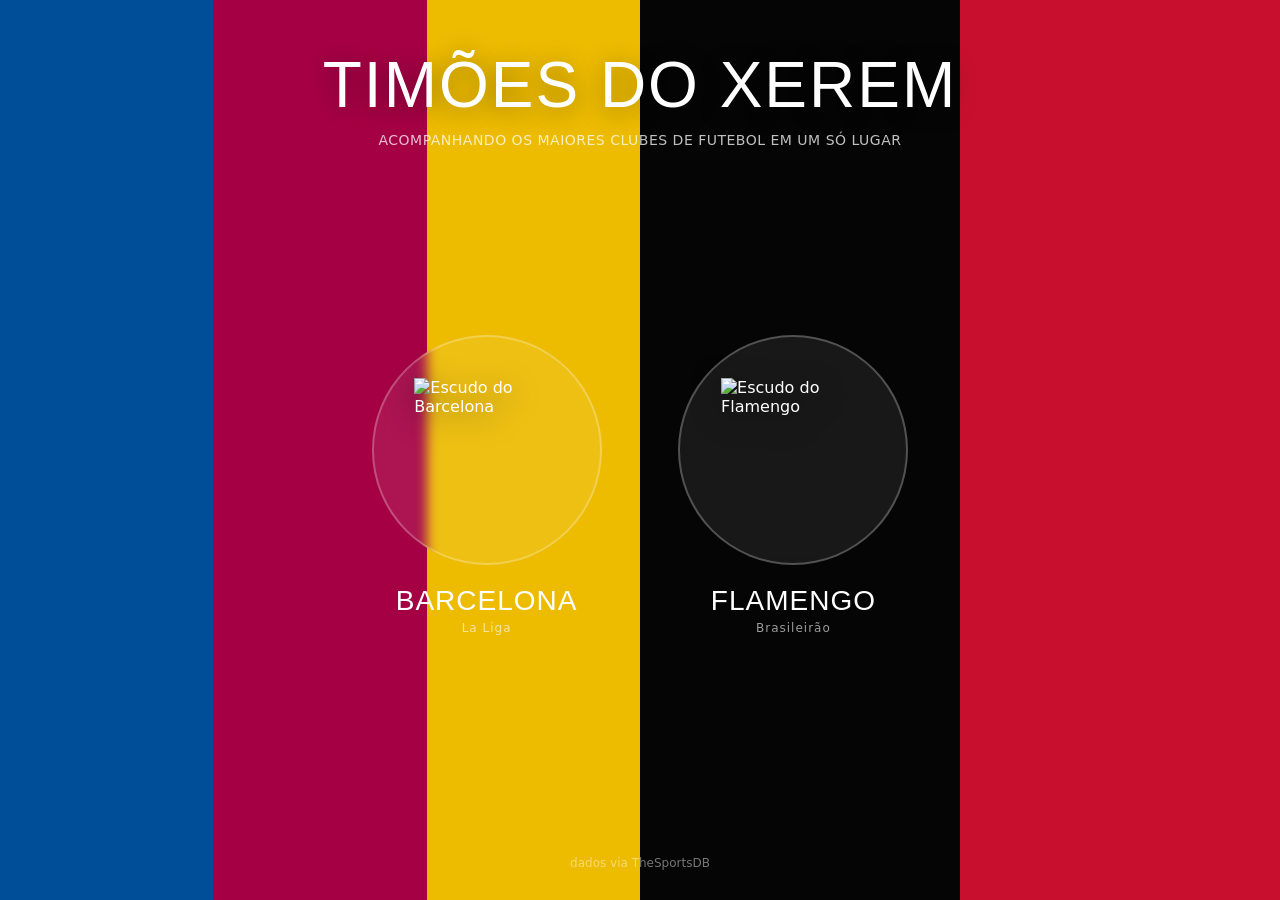
==== index.html @ cdf54cd4 "Update font import to include Raleway" ====
<!DOCTYPE html>
<html lang="pt-BR">
<head>
<meta charset="UTF-8">
<meta name="viewport" content="width=device-width, initial-scale=1.0">
<title>Timões do Xerem</title>
<style>
  @import url('https://fonts.googleapis.com/css2?family=Lato:ital,wght@0,100;0,300;0,400;0,700;0,900;1,100;1,300;1,400;1,700;1,900&family=Raleway:ital,wght@0,100..900;1,100..900&display=swap');

  :root{
    --barca-blue:#004d98;
    --barca-garnet:#a50044;
    --barca-gold:#edbb00;
    --fla-black:#050505;
    --fla-red:#c8102e;
    --gold:#f0c419;
  }
  *{box-sizing:border-box;}
  html,body{
    margin:0;height:100%;
    font-family:'Manrope',system-ui,sans-serif;
    overflow-x:hidden;
  }
  body{
    min-height:100vh;
    display:flex;
    flex-direction:column;
    background:
      linear-gradient(90deg,
        var(--barca-blue) 0%, var(--barca-blue) 16.66%,
        var(--barca-garnet) 16.66%, var(--barca-garnet) 33.33%,
        var(--barca-gold) 33.33%, var(--barca-gold) 50%,
        var(--fla-black) 50%, var(--fla-black) 75%,
        var(--fla-red) 75%, var(--fla-red) 100%);
    position:relative;
  }

  header{
    text-align:center;
    padding:48px 16px 12px;
    position:relative;
    z-index:2;
  }
  header h1{
    font-family:'Anton',sans-serif;
    font-weight:400;
    font-size:clamp(34px,7vw,64px);
    letter-spacing:2px;
    text-transform:uppercase;
    color:#fff;
    margin:0;
    text-shadow:0 4px 24px rgba(0,0,0,0.4);
  }
  header p{
    color:rgba(255,255,255,0.75);
    margin-top:10px;
    font-size:14px;
    letter-spacing:0.5px;
  }

  main{
    flex:1;
    display:flex;
    align-items:center;
    justify-content:center;
    gap:min(6vw,80px);
    padding:40px 16px 80px;
    position:relative;
    z-index:2;
    flex-wrap:wrap;
  }

  .team-card{
    display:flex;
    flex-direction:column;
    align-items:center;
    text-decoration:none;
    color:#fff;
    transition:transform 0.35s ease;
  }
  .team-card:hover{ transform:translateY(-10px); }

  .crest-wrap{
    width:clamp(150px,22vw,230px);
    height:clamp(150px,22vw,230px);
    border-radius:50%;
    background:rgba(255,255,255,0.08);
    backdrop-filter:blur(6px);
    display:flex;
    align-items:center;
    justify-content:center;
    border:2px solid rgba(255,255,255,0.25);
    transition:box-shadow 0.35s ease, border-color 0.35s ease, background 0.35s ease;
  }
  .team-card img{
    width:64%;
    height:64%;
    object-fit:contain;
    filter:drop-shadow(0 6px 14px rgba(0,0,0,0.5));
  }

  .barca-card .crest-wrap:hover{
    border-color:var(--gold);
    box-shadow:0 0 0 6px rgba(240,196,25,0.12), 0 20px 40px rgba(0,0,0,0.4);
    background:rgba(255,255,255,0.14);
  }
  .fla-card .crest-wrap:hover{
    border-color:var(--fla-red);
    box-shadow:0 0 0 6px rgba(200,16,46,0.18), 0 20px 40px rgba(0,0,0,0.4);
    background:rgba(255,255,255,0.14);
  }

  .team-card .name{
    margin-top:20px;
    font-family:'Anton',sans-serif;
    font-size:clamp(20px,3vw,28px);
    letter-spacing:1px;
    text-transform:uppercase;
  }
  .team-card .tag{
    margin-top:4px;
    font-size:12px;
    color:rgba(255,255,255,0.6);
    letter-spacing:1px;
  }

  footer{
    text-align:center;
    color:rgba(255,255,255,0.45);
    font-size:12px;
    padding:20px 16px 30px;
    position:relative;
    z-index:2;
  }

  @media (max-width:600px){
    body{
      background:linear-gradient(90deg,
        var(--barca-blue) 0%, var(--barca-blue) 16.66%,
        var(--barca-garnet) 16.66%, var(--barca-garnet) 33.33%,
        var(--barca-gold) 33.33%, var(--barca-gold) 50%,
        var(--fla-black) 50%, var(--fla-black) 75%,
        var(--fla-red) 75%, var(--fla-red) 100%);
    }
    main{ gap:36px; }
  }
</style>
</head>
<body>

<header>
  <h1>Timões do Xerem</h1>
  <p>ACOMPANHANDO OS MAIORES CLUBES DE FUTEBOL EM UM SÓ LUGAR</p>
</header>

<main>
  <a href="barcelona.html" class="team-card barca-card">
    <div class="crest-wrap">
      <img src="https://upload.wikimedia.org/wikipedia/pt/4/43/FCBarcelona.svg?utm_source=pt.wikipedia.org&utm_campaign=index&utm_content=original" alt="Escudo do Barcelona">
    </div>
    <div class="name">Barcelona</div>
    <div class="tag">La Liga</div>
  </a>

  <a href="flamengo.html" class="team-card fla-card">
    <div class="crest-wrap">
      <img src="https://upload.wikimedia.org/wikipedia/commons/9/93/Flamengo-RJ_%28BRA%29.png?utm_source=pt.wikipedia.org&utm_campaign=index&utm_content=original" alt="Escudo do Flamengo">
    </div>
    <div class="name">Flamengo</div>
    <div class="tag">Brasileirão</div>
  </a>
</main>

<footer>dados via TheSportsDB</footer>

</body>
</html>
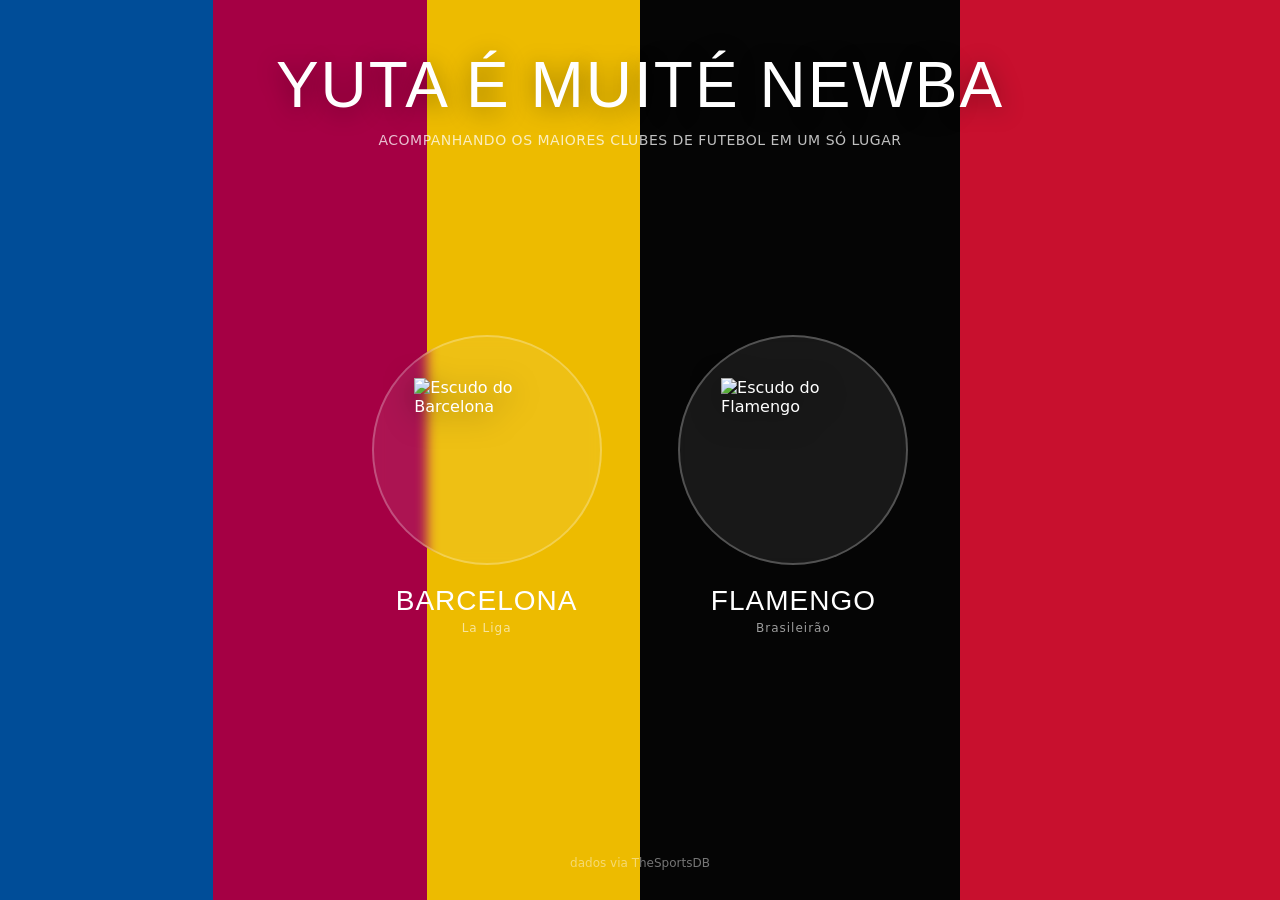
==== commit d4af6970: "Update index.html" ====
--- a/index.html
+++ b/index.html
@@ -5,8 +5,7 @@
 <meta name="viewport" content="width=device-width, initial-scale=1.0">
 <title>Timões do Xerem</title>
 <style>
-  @import url('https://fonts.googleapis.com/css2?family=Lato:ital,wght@0,100;0,300;0,400;0,700;0,900;1,100;1,300;1,400;1,700;1,900&family=Raleway:ital,wght@0,100..900;1,100..900&display=swap');
-
+  @import url('https://fonts.googleapis.com/css2?family=Bricolage+Grotesque:opsz,wght@12..96,200..800&family=Lato:ital,wght@0,100;0,300;0,400;0,700;0,900;1,100;1,300;1,400;1,700;1,900&family=Raleway:ital,wght@0,100..900;1,100..900&display=swap');
   :root{
     --barca-blue:#004d98;
     --barca-garnet:#a50044;
@@ -149,7 +148,7 @@
 <body>
 
 <header>
-  <h1>Timões do Xerem</h1>
+  <h1>YUTA É MUITÉ NEWBA</h1>
   <p>ACOMPANHANDO OS MAIORES CLUBES DE FUTEBOL EM UM SÓ LUGAR</p>
 </header>
 
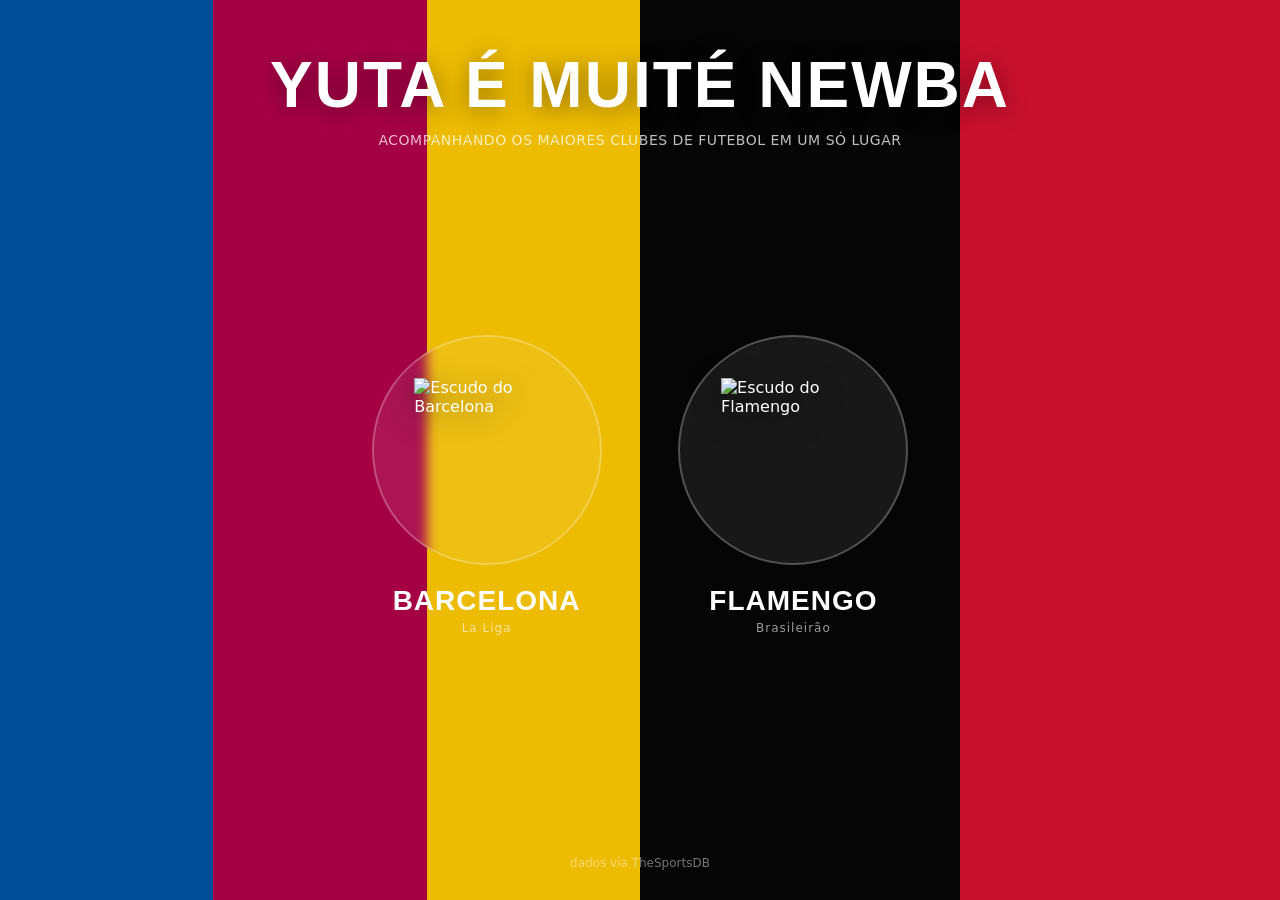
==== commit a8729a29: "Update index.html" ====
--- a/index.html
+++ b/index.html
@@ -5,7 +5,7 @@
 <meta name="viewport" content="width=device-width, initial-scale=1.0">
 <title>Timões do Xerem</title>
 <style>
-  @import url('https://fonts.googleapis.com/css2?family=Bricolage+Grotesque:opsz,wght@12..96,200..800&family=Lato:ital,wght@0,100;0,300;0,400;0,700;0,900;1,100;1,300;1,400;1,700;1,900&family=Raleway:ital,wght@0,100..900;1,100..900&display=swap');
+  @import url(https://fonts.googleapis.com/css2?family=Boldonse&family=Bricolage+Grotesque:opsz,wght@12..96,200..800&family=Lato:ital,wght@0,100;0,300;0,400;0,700;0,900;1,100;1,300;1,400;1,700;1,900&family=Raleway:ital,wght@0,100..900;1,100..900&display=swap);
   :root{
     --barca-blue:#004d98;
     --barca-garnet:#a50044;
@@ -17,7 +17,7 @@
   *{box-sizing:border-box;}
   html,body{
     margin:0;height:100%;
-    font-family:'Manrope',system-ui,sans-serif;
+    font-family:'Raleway',system-ui,sans-serif;
     overflow-x:hidden;
   }
   body{
@@ -41,8 +41,8 @@
     z-index:2;
   }
   header h1{
-    font-family:'Anton',sans-serif;
-    font-weight:400;
+    font-family:'Bricolage Grotesque',sans-serif;
+    font-weight:800;
     font-size:clamp(34px,7vw,64px);
     letter-spacing:2px;
     text-transform:uppercase;
@@ -111,7 +111,8 @@
 
   .team-card .name{
     margin-top:20px;
-    font-family:'Anton',sans-serif;
+    font-family:'Bricolage Grotesque',sans-serif;
+    font-weight:700;
     font-size:clamp(20px,3vw,28px);
     letter-spacing:1px;
     text-transform:uppercase;
@@ -155,7 +156,7 @@
 <main>
   <a href="barcelona.html" class="team-card barca-card">
     <div class="crest-wrap">
-      <img src="https://upload.wikimedia.org/wikipedia/pt/4/43/FCBarcelona.svg?utm_source=pt.wikipedia.org&utm_campaign=index&utm_content=original" alt="Escudo do Barcelona">
+      <img src="https://upload.wikimedia.org/wikipedia/pt/4/43/FCBarcelona.svg" alt="Escudo do Barcelona">
     </div>
     <div class="name">Barcelona</div>
     <div class="tag">La Liga</div>
@@ -163,7 +164,7 @@
 
   <a href="flamengo.html" class="team-card fla-card">
     <div class="crest-wrap">
-      <img src="https://upload.wikimedia.org/wikipedia/commons/9/93/Flamengo-RJ_%28BRA%29.png?utm_source=pt.wikipedia.org&utm_campaign=index&utm_content=original" alt="Escudo do Flamengo">
+      <img src="https://upload.wikimedia.org/wikipedia/commons/9/93/Flamengo-RJ_%28BRA%29.png" alt="Escudo do Flamengo">
     </div>
     <div class="name">Flamengo</div>
     <div class="tag">Brasileirão</div>
